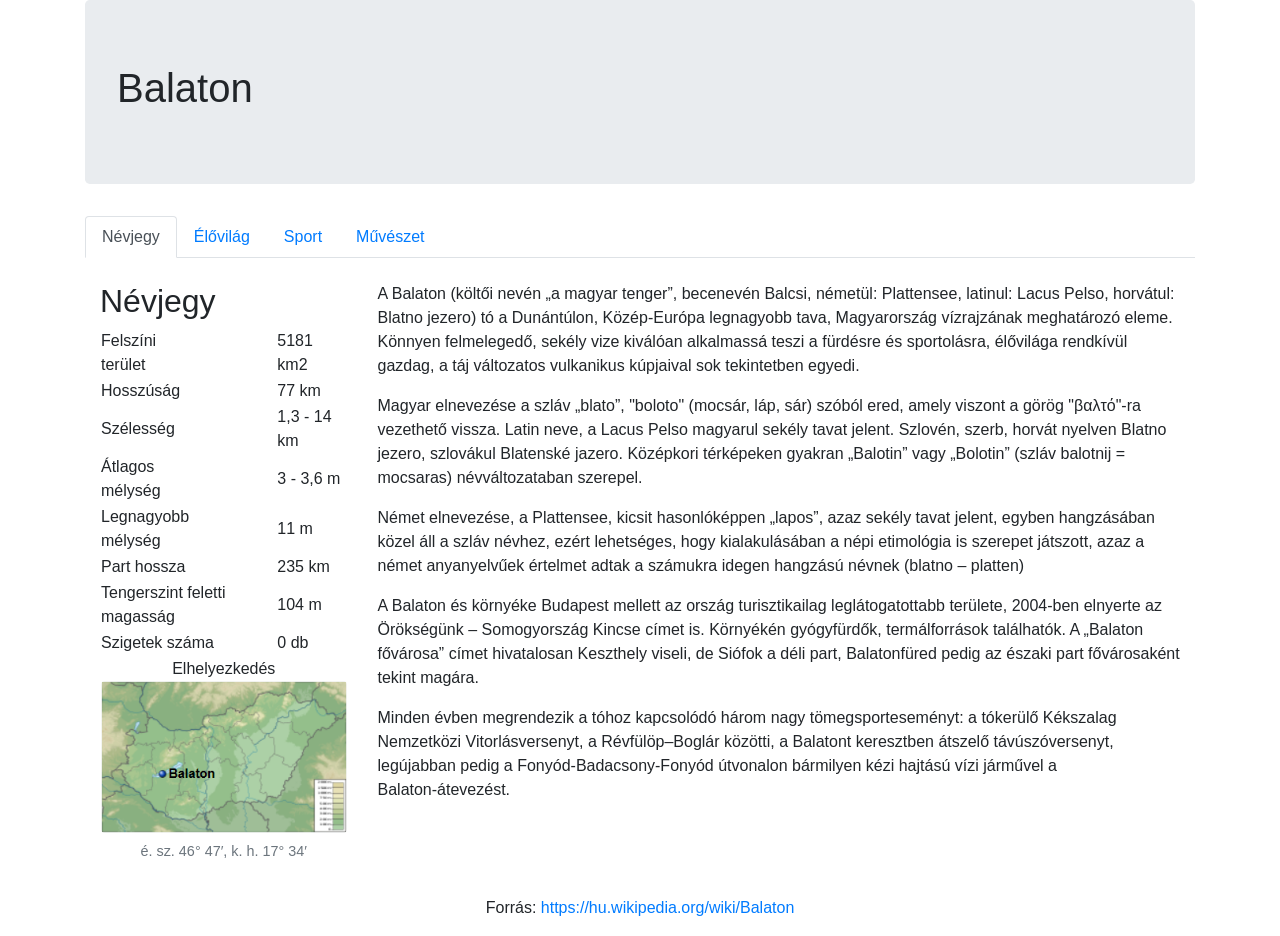
==== balaton.html @ 99cc08bc "Kezdés" ====
﻿<!DOCTYPE html>
<html>
<head>
  <meta name="viewport" content="width=device-width, initial-scale=1">
  <link rel="stylesheet" href="bootstrap.min.css">
  <script src="jquery.min.js"></script>
  <script src="popper.min.js"></script>
  <script src="bootstrap.min.js"></script>
</head>
<body>

<div class="container">
  <div id="fej" class="jumbotron">
    <h1>Balaton</h1>
  </div>

  <!-- Nav tabs -->
  <ul class="nav nav-tabs" role="tablist">
    <li class="nav-item">
      <a class="nav-link active menu" data-toggle="tab" href="#home">Névjegy</a>
    </li>
    <li class="nav-item">
      <a class="nav-link menu" data-toggle="tab" href="#menu1">Élővilág</a>
    </li>
    <li class="nav-item">
      <a class="nav-link menu" data-toggle="tab" href="#menu2">Sport</a>
    </li>
    <li class="nav-item">
      <a class="nav-link menu" data-toggle="tab" href="#menu3">Művészet</a>
    </li>
  </ul>

  <!-- Tab panes -->
  <div class="tab-content">
    <div id="home" class="container tab-pane active"><br>
      <div class="row">
          <div class="col-md-4 col-xl-3">
                <h2>Névjegy</h2>
                <table>
                    <tr>
                        <td>Felszíni<br>terület</td>
                        <td>5181 km2</td>
                    </tr>
                    <tr>
                        <td>Hosszúság</td>
                        <td>77 km</td>
                    </tr>
                    <tr>
                        <td>Szélesség</td>
                        <td>1,3 - 14 km</td>
                    </tr>
                    <tr>
                        <td>Átlagos<br>mélység</td>
                        <td>3 - 3,6 m</td>
                    </tr>
                    <tr>
                        <td>Legnagyobb<br>mélység</td>
                        <td>11 m</td>
                    </tr>
                    <tr>
                        <td>Part hossza</td>
                        <td>235 km</td>
                    </tr>
                    <tr>
                        <td>Tengerszint feletti magasság</td>
                        <td>104 m</td>
                    </tr>
                    <tr>
                        <td>Szigetek száma</td>
                        <td>0 db</td>
                    </tr>
                    <tr>
                        <td colspan="2" class="text-center">
                            Elhelyezkedés<br>
                            <figure class="figure">
                              <img src="map.png" class="figure-img rounded img-fluid w-100" alt="Elhelyezkedés" title="Elhelyezkedés">
                              <figcaption class="figure-caption text-center">é. sz. 46° 47′, k. h. 17° 34′</figcaption>
                            </figure>
                        </td>
                    </tr>
                </table>
          </div>
          <div class="col-md-8 col-xl-9">
            <p>A Balaton (költői nevén „a magyar tenger”, becenevén Balcsi, németül: Plattensee, latinul: Lacus Pelso, horvátul: Blatno jezero) tó a Dunántúlon, Közép-Európa legnagyobb tava, Magyarország vízrajzának meghatározó eleme. Könnyen felmelegedő, sekély vize kiválóan alkalmassá teszi a fürdésre és sportolásra, élővilága rendkívül gazdag, a táj változatos vulkanikus kúpjaival sok tekintetben egyedi.</p>
            <p>Magyar elnevezése a szláv „blato”, "boloto" (mocsár, láp, sár) szóból ered, amely viszont a görög "βαλτό"-ra vezethető vissza. Latin neve, a Lacus Pelso magyarul sekély tavat jelent. Szlovén, szerb, horvát nyelven Blatno jezero, szlovákul Blatenské jazero. Középkori térképeken gyakran „Balotin” vagy „Bolotin” (szláv balotnij = mocsaras) névváltozataban szerepel.</p>
            <p>Német elnevezése, a Plattensee, kicsit hasonlóképpen „lapos”, azaz sekély tavat jelent, egyben hangzásában közel áll a szláv névhez, ezért lehetséges, hogy kialakulásában a népi etimológia is szerepet játszott, azaz a német anyanyelvűek értelmet adtak a számukra idegen hangzású névnek (blatno – platten)</p>
            <p>A Balaton és környéke Budapest mellett az ország turisztikailag leglátogatottabb területe, 2004-ben elnyerte az Örökségünk – Somogyország Kincse címet is. Környékén gyógyfürdők, termálforrások találhatók. A „Balaton fővárosa” címet hivatalosan Keszthely viseli, de Siófok a déli part, Balatonfüred pedig az északi part fővárosaként tekint magára.</p>
            <p>Minden évben megrendezik a tóhoz kapcsolódó három nagy tömegsporteseményt: a tókerülő Kékszalag Nemzetközi Vitorlásversenyt, a Révfülöp–Boglár közötti, a Balatont keresztben átszelő távúszóversenyt, legújabban pedig a Fonyód-Badacsony-Fonyód útvonalon bármilyen kézi hajtású vízi járművel a Balaton-átevezést.</p>
          </div>
      </div>
    </div>

    <div id="menu1" class="container tab-pane fade"><br>
      <div class="row">
        <div class="col-lg-5">
          <h2>Növényvilág</h2>
          <p>A hínárféléket a balatoni strandokon is megtaláljuk közülük gyakoribbak a süllőhínár-fajok Füzéres süllőhínár (Myriophyllum) és a békaszőlő-fajok (Potamogeton). Az elsősorban a közönséges nád (Phragmithes australis) által alkotott nádasok a part mentén, leginkább az északi parton maradtak fenn. Egy 2017-es feltérképezés szerint mintegy 1205 hektár nádas volt a Balaton medrében, az öt évvel korábbi 1230 hektárral szemben. Társulásalkotó növénye elsősorban a keskenylevelű gyékény (Typha angustifolia) és többek között a tavi káka (Schoenoplectus lacustris), valamint a zsombéksás (Carex elata).</p>
          <figure class="figure">
            <img src="nadas.jpg" class="figure-img rounded img-fluid w-100" alt="Nádas" title="Nádas">
            <figcaption class="figure-caption text-center">Jellegzetes nádas a tó kenesei partján. A balatoni nádasok területe megközelítőleg 12 km², amelynek 73%-a az északi parton van.</figcaption>
          </figure>
          <p>A tó környékének rendkívül gazdag növényvilágára jellemző, hogy a molyhos és cseres tölgyes erdőségek a legelterjedtebbek, amelyeket sok helyütt telepített fenyőerdők váltanak. Különleges fenyőféléket tekinthet meg az érdeklődő a Folly Arborétumban Badacsonyörsön. A Balaton-felvidéki Nemzeti Park címernövénye, a Balaton-felvidék néhány láprétjén nyíló lisztes kankalin (Primula farinosa) mellett több más pompás szirmú virág is honos itt, ilyen a tavaszi hérics, a fekete kökörcsin és a citromillatú nagyezerjófű.</p>
        </div>
        <div class="col-lg-7">
          <h2>Állatvilág</h2>
          <p>A tó élővilágának jelentős részét a szabad szemmel általában nem látható algafajok teszik ki, amelyek a Balaton legfontosabb szervesanyag termelői és újabb és újabb fajok kerülnek elő a tóból.  Az algák mennyiségét alapvetően a tápanyagterhelés hosszútávú alakulása szabja meg. A tó algásodását (eutrofizáció) csökkenteni kell, mert az idegenforgalmi vonzerejét csökkenti a folyamat.</p>
          <p>A Balaton, lévén hazánk legnagyobb állóvize, halfaunája nagyon értékes. Az érdeklődők a legrészletesebben a <!--http://bodorka.info.hu--> Balatoni Vízivilág Látogatóközpontban tájékozódhatnak a vidék halaival. A tóban, a vele összefüggő Kis-Balatonban és a vízgyűjtő területén található 40 vízfolyásban 37 halfaj fordul elő, ebből a Balatonban 15-17 faj él meg. Az itt élő halak 80%-át a keszegfélék alkotják. Ezek közül a leggyakoribb a dévérkeszeg, a karikakeszeg, a bodorka és a vörösszárnyú keszeg.</p>
          <p>A tó Európa egyik legjelentősebb vízimadár-élőhelye. Kiterjedt nádasai számos madárfaj számára nyújtanak fészkelő helyet. A legismertebb madár, a Balaton legnagyobb röpképes madara, a bütykös hattyú (Cygnus olor), amely a nádasban építi nagy méretű úszó fészkét, fészekhagyó fiókáit azonban kikelésük után gyakran a strandok közelében neveli fel, ahol könnyen jut hozzá a táplálékhoz, mivel a nyaralók rendszeresen etetik őket.</p>
          <p>Őshonos balatoni halfajok:</p>
          <div class="row">
            <div class="col-4">
              <ul id="halLista">
                <li onmouseover="halinfo('balin');">Balin</li>
                <li onmouseover="halinfo('bodorka');">Bodorka</li>
                <li onmouseover="halinfo('deverkeszeg');">Dévérkeszeg</li>
                <li onmouseover="halinfo('karikakeszeg');">Karikakeszeg</li>
                <li onmouseover="halinfo('ponty');">Ponty</li>
                <li onmouseover="halinfo('fogassullo');">Fogassüllő</li>
                <li onmouseover="halinfo('csuka');">Csuka</li>
                <li onmouseover="halinfo('compo');">Compó</li>
                <li onmouseover="halinfo('fejes');">Fejes domolykó</li>
                <li onmouseover="halinfo('garda');">Garda</li>
              </ul>
            </div>
            <div class="col-8">
              <figure class="figure">
                <div id="sugo">
                  Kattint halfaj nevére, amiről többet szeretnél megtudni...
                </div>
                <a target="_blank">
                  <img id="halKep" class="figure-img rounded img-fluid w-100">
                </a>
                <figcaption id="halNevek" class="figure-caption text-center"></figcaption>
              </figure>
            </div>
          </div>
        </div>
      </div>
    </div>
    
    <div id="menu2" class="container tab-pane fade"><br>
      <div class="row">
        <div class="col-md-12">
          <h2>Sport</h2>
          <p>A magyar úszósport megszületése Szekrényessy Kálmán nevéhez fűződik, aki az első Balaton-átúszó volt. 1880. augusztus 29-én úszta át a tavat Siófok-Balatonfüred között, de ez a 14 kilométeres táv, túlságosan hosszúnak bizonyult ahhoz, hogy tömegsport-rendezvénnyé válhasson. 1967-ig Szekrényessy-emlékverseny néven megtartották még az eredeti Siófok-Balatonfüred távúszó versenyt. 1983-tól kezdődően rendezik meg a mai formájában is ismert Balaton-átúszást, a Révfülöp és Balatonboglár közti 5200 méteres távon.</p>
          <p>Szekrényessy Kálmán nevéhez számos hazai sportág meghonosítása köthető (többek között a görkorcsolya, de kerékpár szavunk megalkotóját is benne tisztelhetjük). 1879-től számos balatoni úszó, kajak, és vitorlásversenyt szervezett a tóra, sőt a Balaton mellett rendszeres léghajós repülő kirándulásokat is biztosított, hisz Zeppelin barátjaként az első magyar léghajókonstruktőrünkként is ismertté vált.</p>
          <p>Minden évben megrendezik a tóhoz kapcsolódó három nagy tömegsporteseményt: a tókerülő Kékszalag Nemzetközi Vitorlásversenyt, a Révfülöp–Boglár közötti, a Balatont keresztben átszelő távúszóversenyt, legújabban pedig a Fonyód-Badacsony-Fonyód útvonalon bármilyen kézi hajtású vízi járművel a Balaton-átevezést.</p>
          <figure class="figure">
            <img src="nemere2.jpg" class="figure-img rounded img-fluid w-100" alt="Nemere II. cirkáló" title="Nemere II. cirkáló">
            <figcaption class="figure-caption text-center">A Nemere II. 75-ös cirkáló (Schärenkreutzer), a Balaton legendás zászlóshajója 2015-ben</figcaption>
          </figure>
        </div>
      </div>
    </div>

    <div id="menu3" class="container tab-pane fade"><br>
      <div class="row">
        <div class="col-md-12">
          <h2>Művészet</h2>
          <p>A legnagyobb magyar tó a népdaloktól az irodalmon át a képzőművészetig egy sor műfaj témája lett.</p>
          <figure class="figure">
            <img src="seuso.png" class="figure-img rounded img-fluid w-100" alt="Seosu-kincs" title="Seosu-kincs">
            <figcaption class="figure-caption text-center">A Seuso-kincs egyik ezüsttálján rómaiak vaddisznóvadászatát ábrázoló dombormű van, a „tál peremén körben medve, antilop, leopárd, vadszamár, vadkan, gazella, nyúl vadászatának jeleneteit és a vadászatról a zsákmánnyal hazatérőket ábrázolták”. A tálon PELSO felirat van, ezen a néven ismerték a mai Balatont</figcaption>
          </figure>
          <p>A magyar festők az 1850-es évektől fedezték fel a tó szépségét. 2008 nyarán a keszthelyi Festetics-kastély kiállítótermében húsz 19. és 20. századi magyar festőművész, köztük Szinyei Merse Pál, Mészöly Géza, Csók István, Egry József, Bernáth Aurél, Mikus Gyula, Brodszky Sándor, Telepy Károly, Iványi-Grünwald Béla száz Balaton-képét mutatták be.</p>
          <p>A Balaton-vidék történetét, a 19. századi társasági és társadalmi életét anekdotákkal, hiteles történetekkel Eötvös Károly írta meg 1900-ban, az Utazás a Balaton körül című alapvető művében. A Balatoni Egylet létrejöttekor különböző szakosztályokat választottak, az irodalmi szakosztály elnöke Jókai Mór lett, aki mint füredi nyaralótulajdonos személyesen vett részt az alakuló ülésen. Az arany ember című regényében Jókai is ír a szeszélyes balatoni időjárásról.</p>
          <p>Bujtor István színművész az általa kitalált és megformált filmbéli (A Pogány Madonna, Hamis a baba) Ötvös Csöpi nyomozó karakterét is a Balatonra, Balatonfüredre helyezte, ahol Csöpi nyomoz és vitorlázik, mivel a színész maga is nagy kedvelője volt a tónak és a vitorlázásnak.</p>
        </div>
      </div>
    </div>
  </div>
</div>

<footer class="text-center py-3">Forrás: <a href="https://hu.wikipedia.org/wiki/Balaton">https://hu.wikipedia.org/wiki/Balaton</a></footer>

</body>
</html>
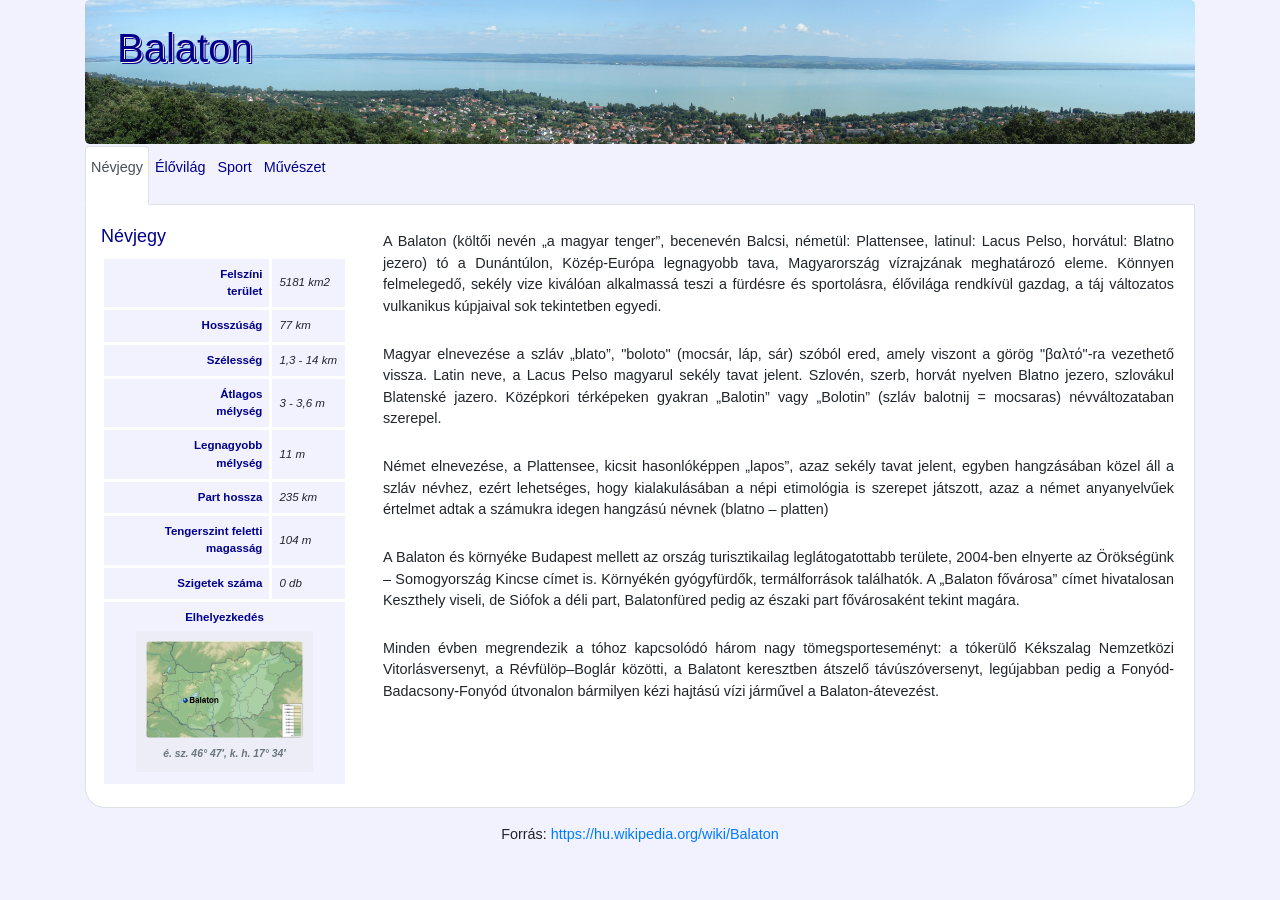
==== commit 3b40c4b7: "2." ====
--- a/balaton.html
+++ b/balaton.html
@@ -1,11 +1,15 @@
 ﻿<!DOCTYPE html>
-<html>
+<html lang="hu">
 <head>
+  <meta charset="UTF-8">
   <meta name="viewport" content="width=device-width, initial-scale=1">
   <link rel="stylesheet" href="bootstrap.min.css">
   <script src="jquery.min.js"></script>
   <script src="popper.min.js"></script>
   <script src="bootstrap.min.js"></script>
+  <title>Balaton</title>
+  <link rel="stylesheet" href="balaton.css">
+  <script src="balaton.js"></script>
 </head>
 <body>
 
--- a/balaton.css
+++ b/balaton.css
@@ -0,0 +1,117 @@
+body{
+    background-color: rgba(0,0,255,5%);
+    font-size:90%;
+}
+
+#fej{
+    background-image: url('fej2.jpg');
+    background-size: cover;
+    background-repeat: no-repeat;
+    background-position: center;    
+}
+
+#fej h1{
+    margin-top: -40px;
+    color: darkblue;
+    text-shadow:1px 1px 0px #ffeeee, 2px 2px 0px darkblue; 
+}
+
+.menu{
+    color:darkblue;
+    margin-top: -30px;
+    padding: 10px 5px 25px;
+}
+
+h2{
+    font-size: 125%;
+    color: darkblue;    
+}
+
+.tab-pane{
+    background-color: white;
+    border-left: 1px solid rgb(222,226,230); 
+    border-bottom: 1px solid rgb(222,226,230); 
+    border-right: 1px solid rgb(222,226,230); 
+    padding-bottom: 20px;
+    border-bottom-left-radius: 20px;
+    border-bottom-right-radius: 20px;
+}
+
+table{
+    font-size: 80%;
+    margin: auto;
+}
+
+td{
+    background-color: rgba(0,0,255,5%);
+    border: 3px solid white;
+    padding: 7px;
+}
+
+td span {
+    font-weight: normal;
+    font-style: italic;
+    color: black;
+}
+
+td:first-child{
+    text-align: right;
+    font-weight: bold;
+    color: darkblue;
+}
+td:nth-child(2){
+    font-style: italic;
+}
+
+p{
+    text-align: justify;
+    padding: 5px;
+}
+figure{
+    background-color: rgba(222,226,230,35%);
+    padding: 10px;
+    margin: 5px 25px;
+}
+
+figcaption{
+    font-style: italic;
+}
+
+blockquote{
+    margin: 5px 25px;
+    border-left: 15px solid rgb(222,226,230);
+    background-color: rgba(222,226,230,35%);
+    font-style: italic;
+    border-radius: 20px;
+}
+
+#halLista{
+    cursor: pointer;
+    list-style-type: none;
+    padding-left: 0px;
+    margin-left: 0px;
+}
+
+#halLista li {
+    height: 35px;
+    vertical-align: middle;
+    padding: 0px;
+    padding-right: 21px;
+    line-height: 95%;
+    font-size: 95%;
+}
+
+#halLista li:hover{
+    background-image: url('nyil.png');
+    background-repeat: no-repeat;
+    background-position-x: right;
+    background-size: 20px 20px;
+}
+
+#sugo{
+    color: rgb(175,175,175);
+    padding: 25px;
+    letter-spacing: 120%;
+    font-style: italic;
+    text-align: center;
+}
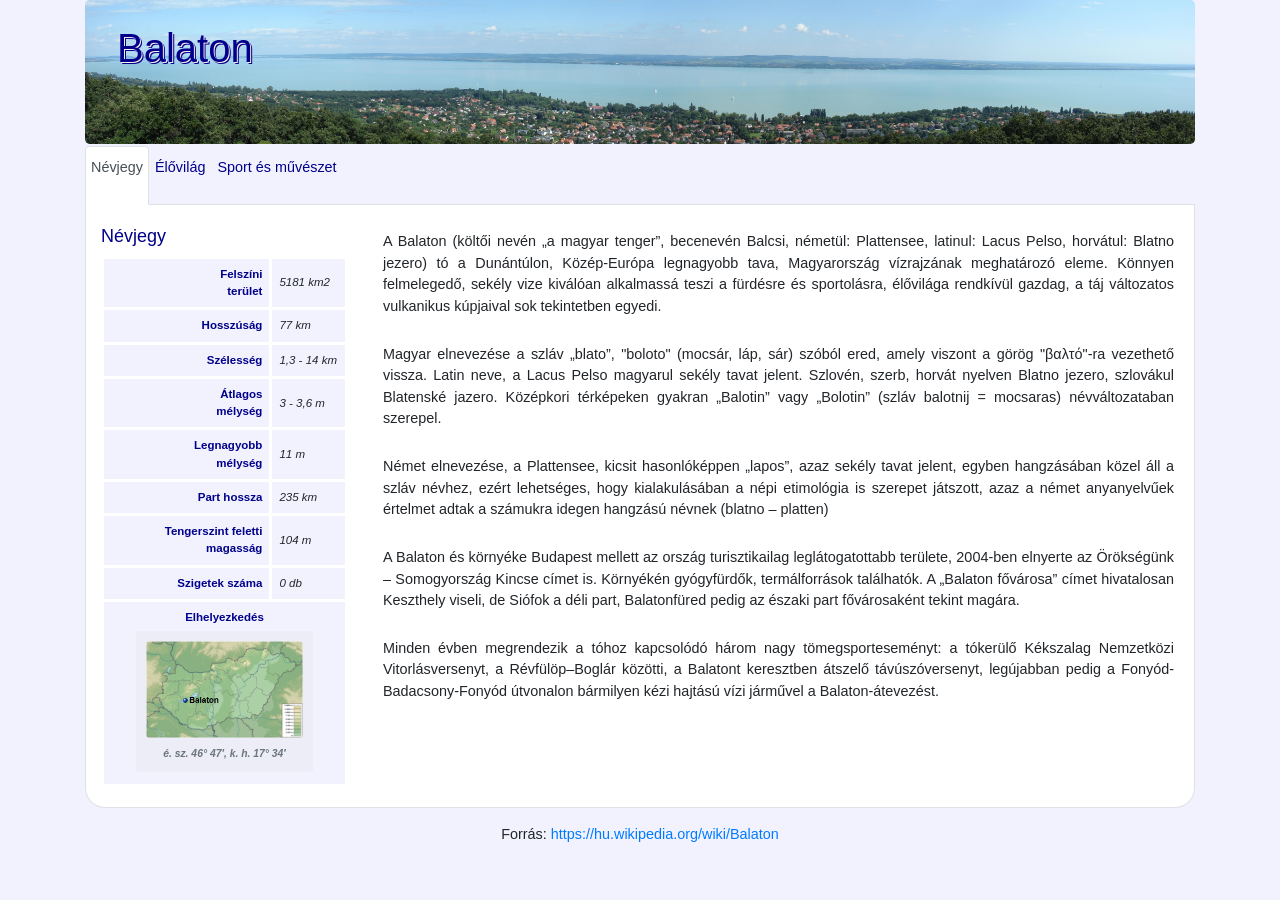
==== commit af298f8d: "3." ====
--- a/balaton.html
+++ b/balaton.html
@@ -27,10 +27,7 @@
       <a class="nav-link menu" data-toggle="tab" href="#menu1">Élővilág</a>
     </li>
     <li class="nav-item">
-      <a class="nav-link menu" data-toggle="tab" href="#menu2">Sport</a>
-    </li>
-    <li class="nav-item">
-      <a class="nav-link menu" data-toggle="tab" href="#menu3">Művészet</a>
+      <a class="nav-link menu" data-toggle="tab" href="#menu2">Sport és művészet</a>
     </li>
   </ul>
 
@@ -144,7 +141,7 @@
     
     <div id="menu2" class="container tab-pane fade"><br>
       <div class="row">
-        <div class="col-md-12">
+        <div class="col-md-6">
           <h2>Sport</h2>
           <p>A magyar úszósport megszületése Szekrényessy Kálmán nevéhez fűződik, aki az első Balaton-átúszó volt. 1880. augusztus 29-én úszta át a tavat Siófok-Balatonfüred között, de ez a 14 kilométeres táv, túlságosan hosszúnak bizonyult ahhoz, hogy tömegsport-rendezvénnyé válhasson. 1967-ig Szekrényessy-emlékverseny néven megtartották még az eredeti Siófok-Balatonfüred távúszó versenyt. 1983-tól kezdődően rendezik meg a mai formájában is ismert Balaton-átúszást, a Révfülöp és Balatonboglár közti 5200 méteres távon.</p>
           <p>Szekrényessy Kálmán nevéhez számos hazai sportág meghonosítása köthető (többek között a görkorcsolya, de kerékpár szavunk megalkotóját is benne tisztelhetjük). 1879-től számos balatoni úszó, kajak, és vitorlásversenyt szervezett a tóra, sőt a Balaton mellett rendszeres léghajós repülő kirándulásokat is biztosított, hisz Zeppelin barátjaként az első magyar léghajókonstruktőrünkként is ismertté vált.</p>
@@ -153,13 +150,7 @@
             <img src="nemere2.jpg" class="figure-img rounded img-fluid w-100" alt="Nemere II. cirkáló" title="Nemere II. cirkáló">
             <figcaption class="figure-caption text-center">A Nemere II. 75-ös cirkáló (Schärenkreutzer), a Balaton legendás zászlóshajója 2015-ben</figcaption>
           </figure>
-        </div>
-      </div>
-    </div>
-
-    <div id="menu3" class="container tab-pane fade"><br>
-      <div class="row">
-        <div class="col-md-12">
+           <div class="col-md-6">
           <h2>Művészet</h2>
           <p>A legnagyobb magyar tó a népdaloktól az irodalmon át a képzőművészetig egy sor műfaj témája lett.</p>
           <figure class="figure">
@@ -170,11 +161,12 @@
           <p>A Balaton-vidék történetét, a 19. századi társasági és társadalmi életét anekdotákkal, hiteles történetekkel Eötvös Károly írta meg 1900-ban, az Utazás a Balaton körül című alapvető művében. A Balatoni Egylet létrejöttekor különböző szakosztályokat választottak, az irodalmi szakosztály elnöke Jókai Mór lett, aki mint füredi nyaralótulajdonos személyesen vett részt az alakuló ülésen. Az arany ember című regényében Jókai is ír a szeszélyes balatoni időjárásról.</p>
           <p>Bujtor István színművész az általa kitalált és megformált filmbéli (A Pogány Madonna, Hamis a baba) Ötvös Csöpi nyomozó karakterét is a Balatonra, Balatonfüredre helyezte, ahol Csöpi nyomoz és vitorlázik, mivel a színész maga is nagy kedvelője volt a tónak és a vitorlázásnak.</p>
         </div>
+        </div>
       </div>
-    </div>
-  </div>
-</div>
+      </div>
+    
 
+    
 <footer class="text-center py-3">Forrás: <a href="https://hu.wikipedia.org/wiki/Balaton">https://hu.wikipedia.org/wiki/Balaton</a></footer>
 
 </body>
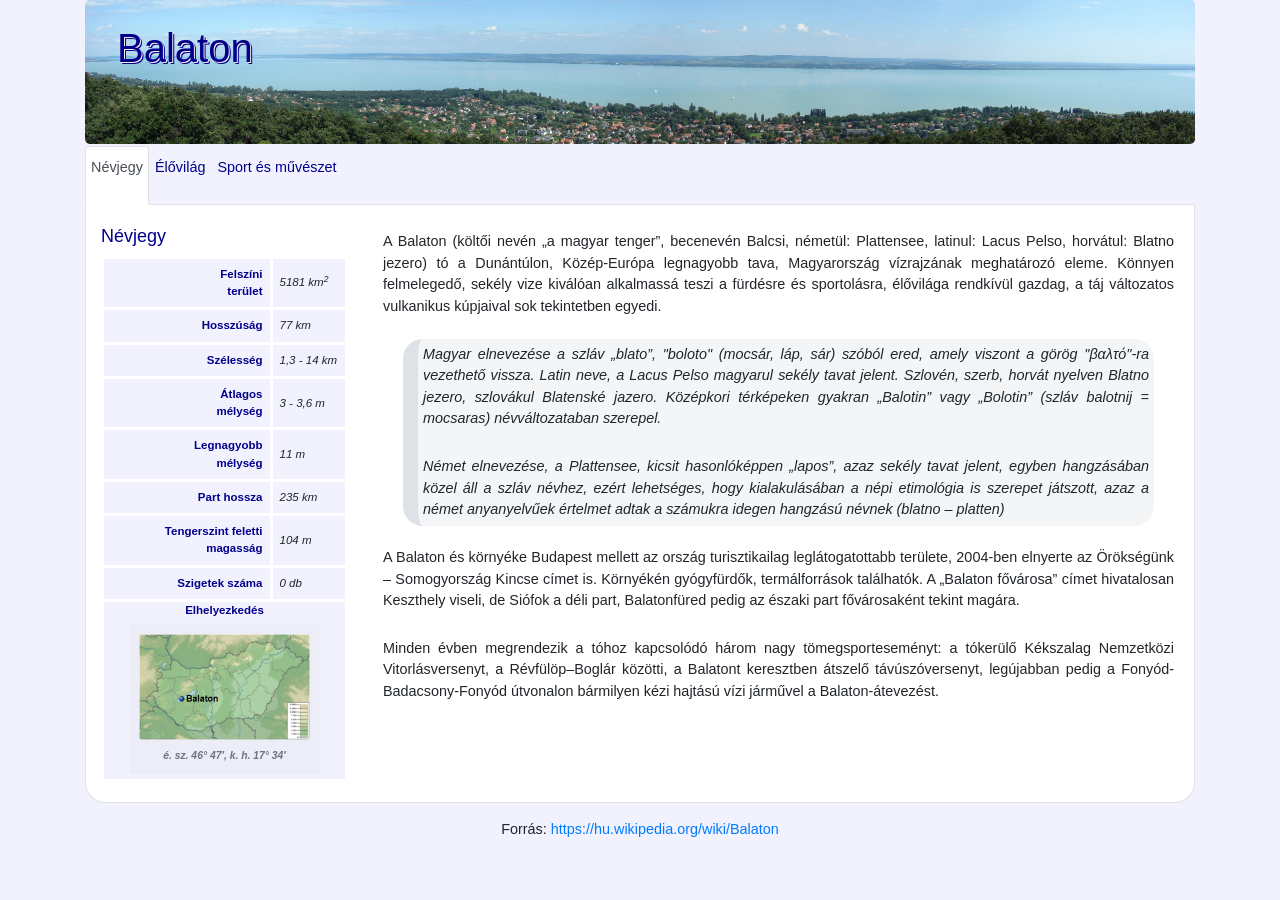
==== commit cb8409a5: "4." ====
--- a/balaton.html
+++ b/balaton.html
@@ -40,7 +40,7 @@
                 <table>
                     <tr>
                         <td>Felszíni<br>terület</td>
-                        <td>5181 km2</td>
+                        <td>5181 km<sup>2</sup></td>
                     </tr>
                     <tr>
                         <td>Hosszúság</td>
@@ -71,7 +71,7 @@
                         <td>0 db</td>
                     </tr>
                     <tr>
-                        <td colspan="2" class="text-center">
+                        <td colspan="2" class="text-center m-0 p-0">
                             Elhelyezkedés<br>
                             <figure class="figure">
                               <img src="map.png" class="figure-img rounded img-fluid w-100" alt="Elhelyezkedés" title="Elhelyezkedés">
@@ -83,8 +83,10 @@
           </div>
           <div class="col-md-8 col-xl-9">
             <p>A Balaton (költői nevén „a magyar tenger”, becenevén Balcsi, németül: Plattensee, latinul: Lacus Pelso, horvátul: Blatno jezero) tó a Dunántúlon, Közép-Európa legnagyobb tava, Magyarország vízrajzának meghatározó eleme. Könnyen felmelegedő, sekély vize kiválóan alkalmassá teszi a fürdésre és sportolásra, élővilága rendkívül gazdag, a táj változatos vulkanikus kúpjaival sok tekintetben egyedi.</p>
-            <p>Magyar elnevezése a szláv „blato”, "boloto" (mocsár, láp, sár) szóból ered, amely viszont a görög "βαλτό"-ra vezethető vissza. Latin neve, a Lacus Pelso magyarul sekély tavat jelent. Szlovén, szerb, horvát nyelven Blatno jezero, szlovákul Blatenské jazero. Középkori térképeken gyakran „Balotin” vagy „Bolotin” (szláv balotnij = mocsaras) névváltozataban szerepel.</p>
-            <p>Német elnevezése, a Plattensee, kicsit hasonlóképpen „lapos”, azaz sekély tavat jelent, egyben hangzásában közel áll a szláv névhez, ezért lehetséges, hogy kialakulásában a népi etimológia is szerepet játszott, azaz a német anyanyelvűek értelmet adtak a számukra idegen hangzású névnek (blatno – platten)</p>
+            <blockquote>
+              <p>Magyar elnevezése a szláv „blato”, "boloto" (mocsár, láp, sár) szóból ered, amely viszont a görög "βαλτό"-ra vezethető vissza. Latin neve, a Lacus Pelso magyarul sekély tavat jelent. Szlovén, szerb, horvát nyelven Blatno jezero, szlovákul Blatenské jazero. Középkori térképeken gyakran „Balotin” vagy „Bolotin” (szláv balotnij = mocsaras) névváltozataban szerepel.</p>
+              <p>Német elnevezése, a Plattensee, kicsit hasonlóképpen „lapos”, azaz sekély tavat jelent, egyben hangzásában közel áll a szláv névhez, ezért lehetséges, hogy kialakulásában a népi etimológia is szerepet játszott, azaz a német anyanyelvűek értelmet adtak a számukra idegen hangzású névnek (blatno – platten)</p>
+            </blockquote>
             <p>A Balaton és környéke Budapest mellett az ország turisztikailag leglátogatottabb területe, 2004-ben elnyerte az Örökségünk – Somogyország Kincse címet is. Környékén gyógyfürdők, termálforrások találhatók. A „Balaton fővárosa” címet hivatalosan Keszthely viseli, de Siófok a déli part, Balatonfüred pedig az északi part fővárosaként tekint magára.</p>
             <p>Minden évben megrendezik a tóhoz kapcsolódó három nagy tömegsporteseményt: a tókerülő Kékszalag Nemzetközi Vitorlásversenyt, a Révfülöp–Boglár közötti, a Balatont keresztben átszelő távúszóversenyt, legújabban pedig a Fonyód-Badacsony-Fonyód útvonalon bármilyen kézi hajtású vízi járművel a Balaton-átevezést.</p>
           </div>
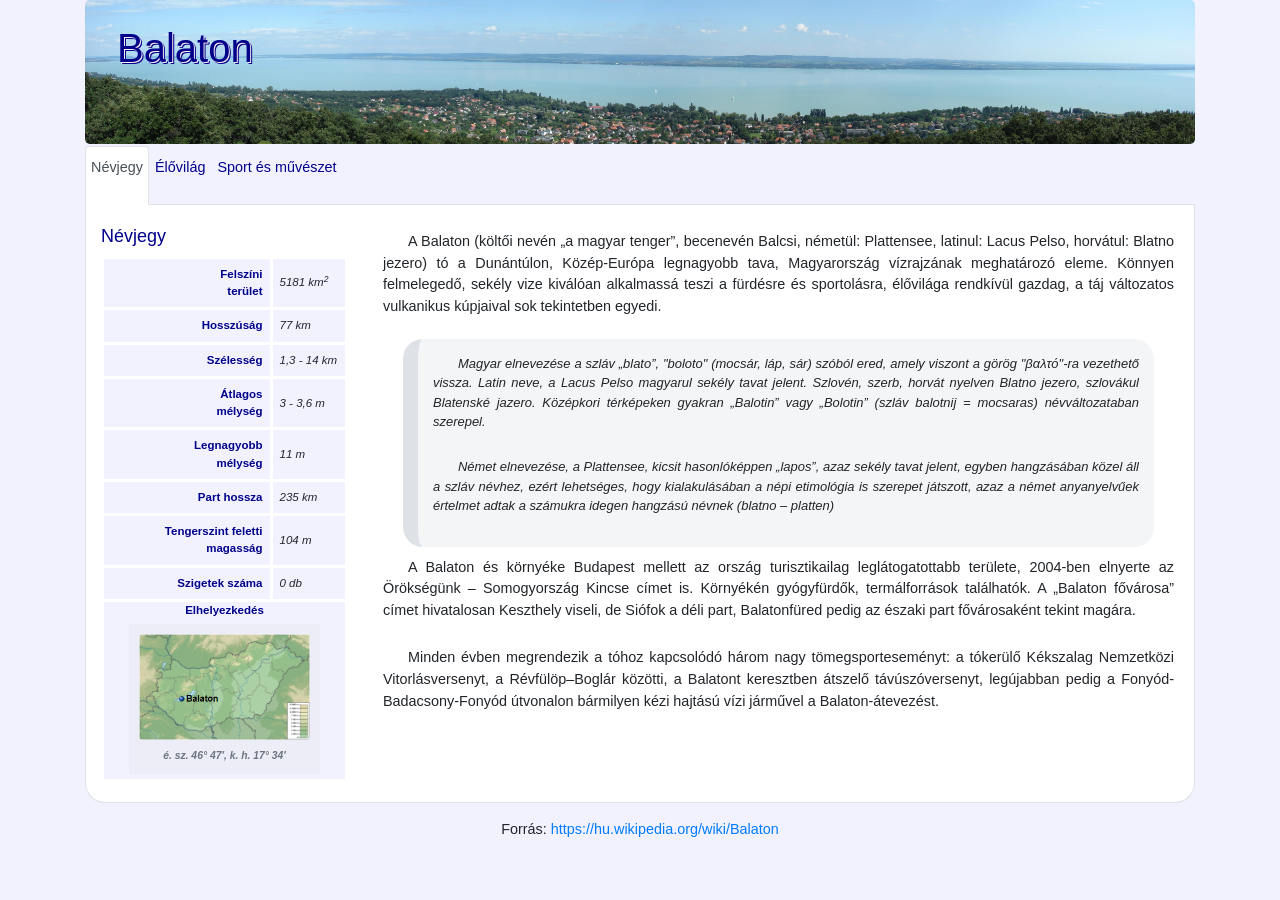
==== commit e8a7a05d: "3. feladat kijavítva!" ====
--- a/balaton.html
+++ b/balaton.html
@@ -107,22 +107,23 @@
         <div class="col-lg-7">
           <h2>Állatvilág</h2>
           <p>A tó élővilágának jelentős részét a szabad szemmel általában nem látható algafajok teszik ki, amelyek a Balaton legfontosabb szervesanyag termelői és újabb és újabb fajok kerülnek elő a tóból.  Az algák mennyiségét alapvetően a tápanyagterhelés hosszútávú alakulása szabja meg. A tó algásodását (eutrofizáció) csökkenteni kell, mert az idegenforgalmi vonzerejét csökkenti a folyamat.</p>
-          <p>A Balaton, lévén hazánk legnagyobb állóvize, halfaunája nagyon értékes. Az érdeklődők a legrészletesebben a <!--http://bodorka.info.hu--> Balatoni Vízivilág Látogatóközpontban tájékozódhatnak a vidék halaival. A tóban, a vele összefüggő Kis-Balatonban és a vízgyűjtő területén található 40 vízfolyásban 37 halfaj fordul elő, ebből a Balatonban 15-17 faj él meg. Az itt élő halak 80%-át a keszegfélék alkotják. Ezek közül a leggyakoribb a dévérkeszeg, a karikakeszeg, a bodorka és a vörösszárnyú keszeg.</p>
+          <p>A Balaton, lévén hazánk legnagyobb állóvize, halfaunája nagyon értékes. Az érdeklődők a legrészletesebben a <a href="http://bodorka.info.hu" target="_blank">Balatoni Vízivilág Látogatóközpont</a>ban tájékozódhatnak a vidék halaival. A tóban, a vele összefüggő Kis-Balatonban és a vízgyűjtő területén található 40 vízfolyásban 37 halfaj fordul elő, ebből a Balatonban 15-17 faj él meg. Az itt élő halak 80%-át a keszegfélék alkotják. Ezek közül a leggyakoribb a dévérkeszeg, a karikakeszeg, a bodorka és a vörösszárnyú keszeg.</p>
           <p>A tó Európa egyik legjelentősebb vízimadár-élőhelye. Kiterjedt nádasai számos madárfaj számára nyújtanak fészkelő helyet. A legismertebb madár, a Balaton legnagyobb röpképes madara, a bütykös hattyú (Cygnus olor), amely a nádasban építi nagy méretű úszó fészkét, fészekhagyó fiókáit azonban kikelésük után gyakran a strandok közelében neveli fel, ahol könnyen jut hozzá a táplálékhoz, mivel a nyaralók rendszeresen etetik őket.</p>
           <p>Őshonos balatoni halfajok:</p>
           <div class="row">
             <div class="col-4">
               <ul id="halLista">
-                <li onmouseover="halinfo('balin');">Balin</li>
-                <li onmouseover="halinfo('bodorka');">Bodorka</li>
-                <li onmouseover="halinfo('deverkeszeg');">Dévérkeszeg</li>
-                <li onmouseover="halinfo('karikakeszeg');">Karikakeszeg</li>
-                <li onmouseover="halinfo('ponty');">Ponty</li>
-                <li onmouseover="halinfo('fogassullo');">Fogassüllő</li>
-                <li onmouseover="halinfo('csuka');">Csuka</li>
-                <li onmouseover="halinfo('compo');">Compó</li>
-                <li onmouseover="halinfo('fejes');">Fejes domolykó</li>
-                <li onmouseover="halinfo('garda');">Garda</li>
+                <li onclick="halinfo('balin');">Balin</li>
+                <li onclick="halinfo('bodorka');">Bodorka</li>
+                <li onclick="halinfo('deverkeszeg');">Dévérkeszeg</li>
+                <li onclick="halinfo('karikakeszeg');">Karikakeszeg</li>
+                <li onclick="halinfo('ponty');">Ponty</li>
+                <li onclick="halinfo('fogassullo');">Fogassüllő</li>
+                <li onclick="halinfo('csuka');">Csuka</li>
+                <li onclick="halinfo('compo');">Compó</li>
+                <li onclick="halinfo('fejes');">Fejes domolykó</li>
+                <li onclick="halinfo('garda');">Garda</li>
+                <li onclick="halinfo('harcsa');">Harcsa</li>
               </ul>
             </div>
             <div class="col-8">
@@ -130,7 +131,7 @@
                 <div id="sugo">
                   Kattint halfaj nevére, amiről többet szeretnél megtudni...
                 </div>
-                <a target="_blank">
+                <a target="_blank" id="halURL">
                   <img id="halKep" class="figure-img rounded img-fluid w-100">
                 </a>
                 <figcaption id="halNevek" class="figure-caption text-center"></figcaption>
@@ -152,6 +153,7 @@
             <img src="nemere2.jpg" class="figure-img rounded img-fluid w-100" alt="Nemere II. cirkáló" title="Nemere II. cirkáló">
             <figcaption class="figure-caption text-center">A Nemere II. 75-ös cirkáló (Schärenkreutzer), a Balaton legendás zászlóshajója 2015-ben</figcaption>
           </figure>
+        </div>
            <div class="col-md-6">
           <h2>Művészet</h2>
           <p>A legnagyobb magyar tó a népdaloktól az irodalmon át a képzőművészetig egy sor műfaj témája lett.</p>
--- a/balaton.css
+++ b/balaton.css
@@ -66,6 +66,7 @@
 p{
     text-align: justify;
     padding: 5px;
+    text-indent: 25px;
 }
 figure{
     background-color: rgba(222,226,230,35%);
@@ -83,6 +84,9 @@
     background-color: rgba(222,226,230,35%);
     font-style: italic;
     border-radius: 20px;
+    padding: 10px;
+    font-size: 90%;
+
 }
 
 #halLista{
@@ -90,6 +94,7 @@
     list-style-type: none;
     padding-left: 0px;
     margin-left: 0px;
+    text-align: right;
 }
 
 #halLista li {
